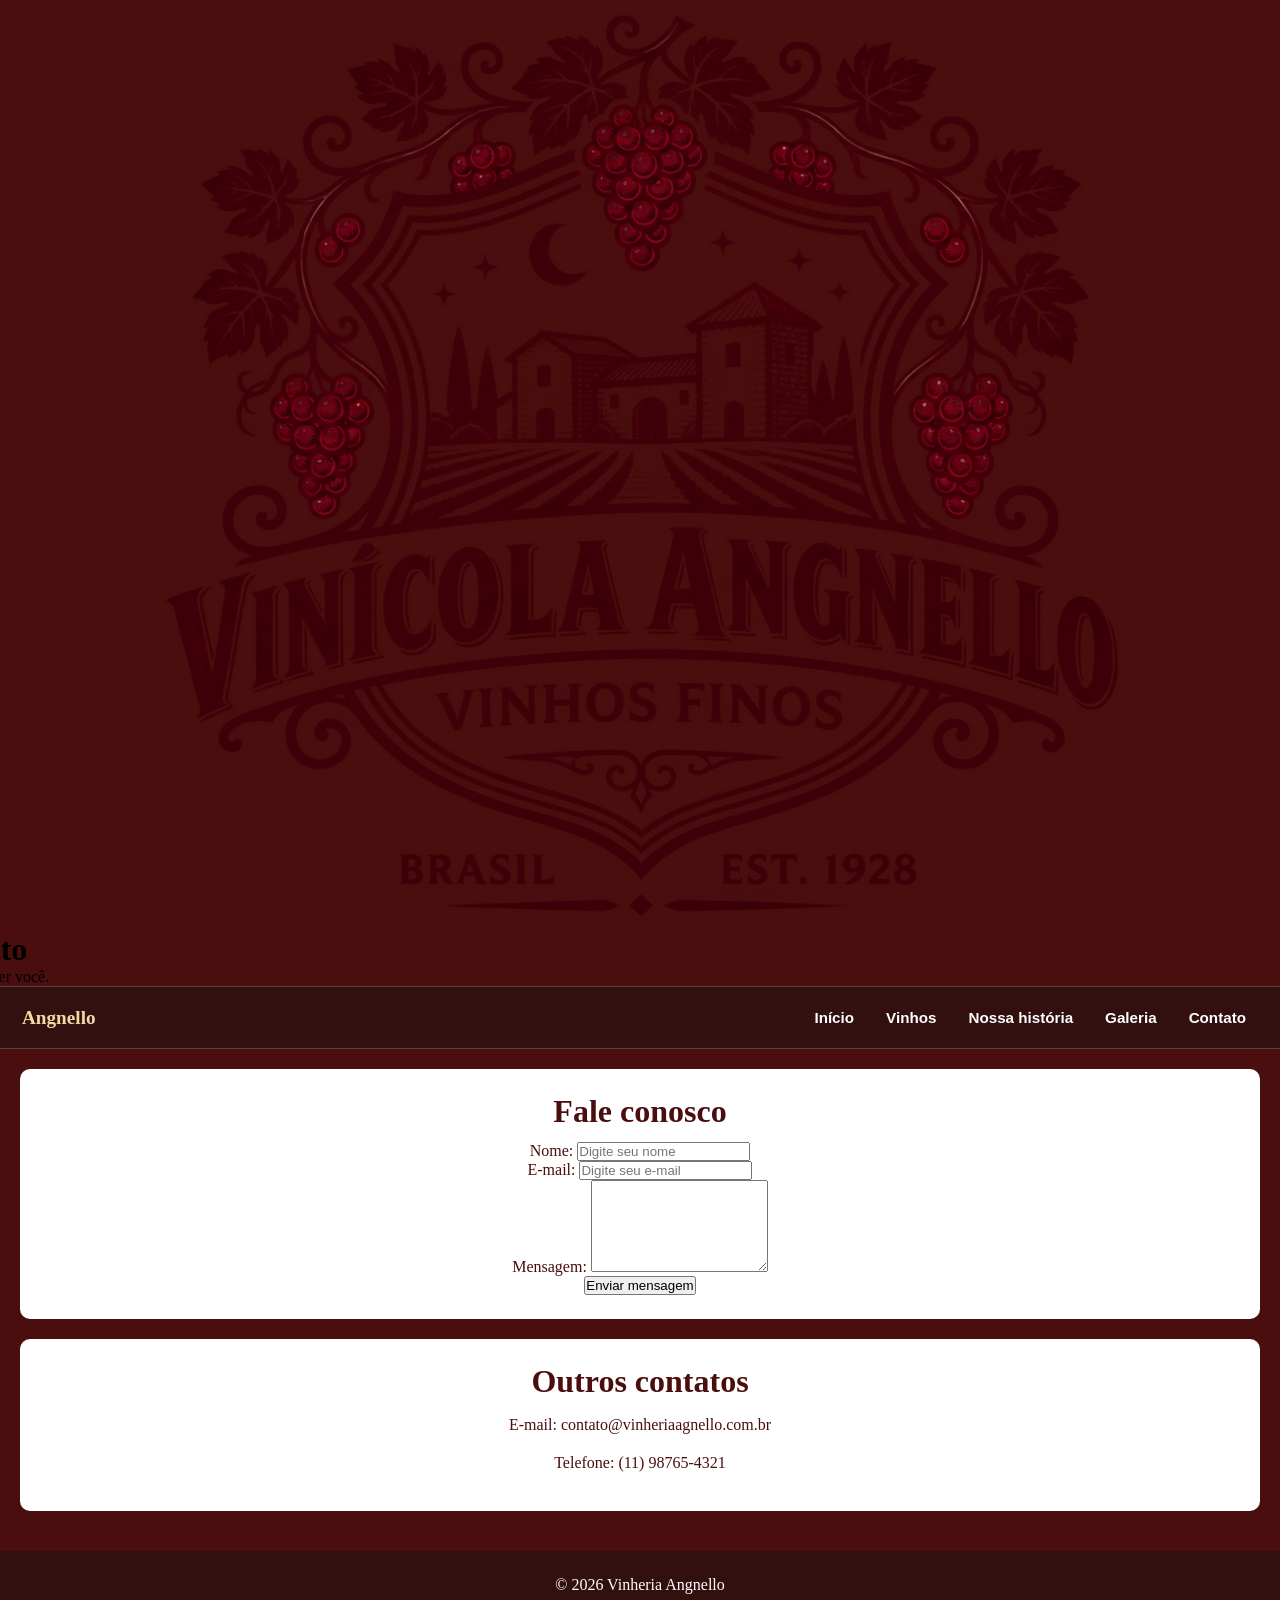
==== contato.html @ b97bee51 "Adiciona paginas da vinharia e atualiza estilos" ====
<!DOCTYPE html>
<html lang="pt-BR">

<head>

    <meta charset="UTF-8">
    <meta name="viewport" content="width=device-width, initial-scale=1.0">

    <meta name="description" content="Entre em contato com a Vinheria Angnello.">
    <meta name="keywords" content="contato, Vinheria Angnello, atendimento, vinho">

    <title>Vinheria Angnello | Contato</title>

    <link rel="stylesheet" href="./styles.css">
    <link rel="icon" href="./photos/logosite.png">

</head>

<body>

    <header class="page-header">

        <img src="photos/logositeback.png" alt="Logo Angnello">

        <h1>Entre em contato</h1>

        <p>Estamos à disposição para atender você.</p>

    </header>


    <nav class="menu">

        <a class="menu__brand" href="index.html">
            Angnello
        </a>

        <ul class="menu__links">

            <li><a href="index.html">Início</a></li>
            <li><a href="vinhos.html">Vinhos</a></li>
            <li><a href="historia.html">Nossa história</a></li>
            <li><a href="galeria.html">Galeria</a></li>
            <li><a href="contato.html">Contato</a></li>

        </ul>

    </nav>


    <main>

        <section class="content-box">

            <h2>Fale conosco</h2>

            <form>

                <div class="form-group">

                    <label for="nome">
                        Nome:
                    </label>

                    <input type="text" id="nome" name="nome" placeholder="Digite seu nome" required>

                </div>


                <div class="form-group">

                    <label for="email">
                        E-mail:
                    </label>

                    <input type="email" id="email" name="email" placeholder="Digite seu e-mail" required>

                </div>


                <div class="form-group">

                    <label for="mensagem">
                        Mensagem:
                    </label>

                    <textarea id="mensagem" name="mensagem" rows="6" placeholder="Digite sua mensagem" required>
            </textarea>

                </div>


                <button type="submit">
                    Enviar mensagem
                </button>

            </form>

        </section>


        <section class="content-box">

            <h2>Outros contatos</h2>

            <p>
                E-mail: contato@vinheriaagnello.com.br
            </p>

            <p>
                Telefone: (11) 98765-4321
            </p>

        </section>

    </main>


    <footer>

        <p>&copy; 2026 Vinheria Angnello</p>

    </footer>

</body>

</html>
---- styles.css ----
* {
  margin: 0;
  padding: 0;
  box-sizing: border-box;
}




html {
  scroll-behavior: smooth;
  scroll-padding-top: 20px;
}




body {
  min-height: 100vh;
  display: flex;
  flex-direction: column;
  align-items: center;

  background-color: #4a0e0e;

  overflow-x: hidden;
}




.container {
  width: 100%;
  padding: 16px;

  background-color: #321010;

  border-bottom: 1px solid rgba(255, 255, 255, 0.2);
}


.title-row {
  position: relative;

  display: flex;
  align-items: center;
  justify-content: center;

  min-height: clamp(52px, 10vw, 76px);

  padding: 0 clamp(48px, 9vw, 100px);
}


.textEscopo {
  margin: 0;

  font-family: Arial, sans-serif;
  font-size: clamp(1.5rem, 4vw, 2.2rem);

  color: #f3d9a4;

  text-align: center;
}


.brand-logo {
  position: absolute;
  right: 0;

  width: clamp(45px, 6vw, 64px);
  height: auto;
}


.textDec {
  margin-top: 8px;

  font-family: Arial, sans-serif;
  font-size: clamp(0.75rem, 1.8vw, 1rem);

  color: #fcfcfc;

  line-height: 1.4;

  text-align: center;
}




.menu {
  width: 100%;

  display: flex;
  align-items: center;

  gap: 28px;

  padding: 14px 22px;

  border: 1px solid rgba(255, 255, 255, 0.2);
  border-width: 1px 0;

  background-color: #321010;
}


.menu__brand {
  color: #f3d9a4;

  font:
    700 1.2rem Georgia,
    serif;

  text-decoration: none;

  white-space: nowrap;
}


.menu__links {
  display: flex;

  flex: 1;

  justify-content: flex-end;

  gap: 8px;

  list-style: none;
}


.menu__links a {
  display: block;

  padding: 8px 12px;

  border-radius: 6px;

  color: #ffffff;

  font:
    600 0.95rem Arial,
    sans-serif;

  text-decoration: none;

  transition:
    background-color 0.2s ease,
    color 0.2s ease;
}


.menu__links a:hover,
.menu__links a:focus-visible {
  background-color: #f3d9a4;

  color: #4a0e0e;

  outline: none;
}


.menu__toggle,
.menu__button {
  display: none;
}



main {
  width: 100%;

  min-width: 0;

  display: grid;

  justify-items: stretch;

  gap: 20px;

  padding: 20px;
}




.wine-menu {
  padding: clamp(24px, 5vw, 48px);

  border: 1px solid rgba(243, 217, 164, 0.45);

  border-radius: 10px;

  background-color: #fffaf1;

  color: #4a0e0e;

  scroll-margin-top: 20px;
}


.wine-menu__header {
  margin-bottom: 28px;

  text-align: center;
}


.wine-menu__eyebrow {
  color: #966b39;

  font:
    700 0.75rem Arial,
    sans-serif;

  letter-spacing: 0.12em;

  text-transform: uppercase;
}


.wine-menu__header h2 {
  margin: 6px 0 8px;

  font:
    700 clamp(1.8rem, 5vw, 2.8rem) Georgia,
    serif;
}


.wine-menu__header>p:last-child {
  color: #6f5555;
}




.wine-menu__grid {
  max-height: 430px;

  overflow-y: auto;

  display: grid;

  grid-template-columns:
    repeat(auto-fit, minmax(240px, 1fr));

  gap: 24px;

  padding: 4px 10px 4px 4px;

  scrollbar-color: #966b39 #eadbc2;

  scrollbar-width: thin;
}


.wine-menu__grid::-webkit-scrollbar {
  width: 10px;
}


.wine-menu__grid::-webkit-scrollbar-track {
  border-radius: 8px;

  background-color: #eadbc2;
}


.wine-menu__grid::-webkit-scrollbar-thumb {
  border: 2px solid #eadbc2;

  border-radius: 8px;

  background-color: #966b39;
}




.wine-card {
  min-width: 0;

  display: flex;

  flex-direction: column;

  padding: 16px;

  border: 1px solid #eadbc2;

  border-radius: 12px;

  background-color: #ffffff;

  box-shadow:
    0 2px 8px rgba(74, 14, 14, 0.08);

  overflow: hidden;

  transition:
    transform 0.2s ease,
    box-shadow 0.2s ease;
}


.wine-card:hover {
  transform: translateY(-4px);

  box-shadow:
    0 6px 16px rgba(74, 14, 14, 0.15);
}


.wine-card__image {
  width: 100%;

  height: 220px;

  object-fit: contain;

  object-position: center;

  background-color: #faf5ee;

  border-radius: 8px;

  margin-bottom: 14px;
}


.wine-card__type {
  margin-bottom: 6px;

  color: #8a5a3b;

  font:
    700 12px Arial,
    sans-serif;

  letter-spacing: 0.05em;

  text-transform: uppercase;
}


.wine-card h3 {
  margin: 0 0 8px;

  color: #4a2c1a;

  font:
    700 20px Georgia,
    serif;
}


.wine-card p {
  flex-grow: 1;

  margin: 0 0 12px;

  color: #6b5b4f;

  font-size: 14px;

  line-height: 1.5;
}


.wine-card strong {
  color: #4a2c1a;

  font:
    700 18px Georgia,
    serif;
}




.content-box {
  width: 100%;

  padding: 24px;

  border-radius: 10px;

  background-color: #ffffff;

  color: #4a0e0e;

  text-align: center;

  overflow-wrap: anywhere;
}


.content-box h2 {
  margin-bottom: 12px;

  font:
    700 clamp(1.4rem, 4vw, 2rem) Georgia,
    serif;
}


.content-box p {
  margin-bottom: 12px;

  line-height: 1.6;
}




footer {
  width: 100%;

  padding: 25px;

  margin-top: 20px;

  background-color: #321010;

  color: white;

  text-align: center;
}


footer p {
  margin: 0;
}




.wine-menu:target .wine-card {
  animation: wine-card-enter 0.55s ease forwards;
}


.wine-menu:target .wine-card:nth-child(2) {
  animation-delay: 0.1s;
}


.wine-menu:target .wine-card:nth-child(3) {
  animation-delay: 0.2s;
}


@keyframes wine-card-enter {

  from {
    opacity: 0;

    transform: translateY(18px);
  }

  to {
    opacity: 1;

    transform: translateY(0);
  }

}




@media (prefers-reduced-motion: reduce) {

  html {
    scroll-behavior: auto;
  }

  .wine-menu:target .wine-card {
    animation: none;

    opacity: 1;

    transform: none;
  }

}



@media (max-width: 600px) {

  body {
    padding: 0;
  }


  .container {
    padding: 16px;
  }


  .menu {
    position: relative;

    flex-wrap: wrap;

    gap: 0;

    padding: 14px 16px;
  }


  main {
    padding: 12px;
  }




  .menu__button {
    display: flex;

    align-items: center;

    gap: 8px;

    margin-left: auto;

    padding: 8px 0 8px 12px;

    border: 0;

    background: transparent;

    color: #ffffff;

    font:
      600 0.9rem Arial,
      sans-serif;

    cursor: pointer;
  }




  .menu__icon,
  .menu__icon::before,
  .menu__icon::after {

    width: 20px;

    height: 2px;

    display: block;

    background-color: #f3d9a4;

    content: "";
  }


  .menu__icon {
    position: relative;
  }


  .menu__icon::before,
  .menu__icon::after {
    position: absolute;
  }


  .menu__icon::before {
    top: -6px;
  }


  .menu__icon::after {
    top: 6px;
  }




  .menu__links {
    display: none;

    flex-basis: 100%;

    flex-direction: column;

    gap: 4px;

    margin-top: 12px;
  }


  .menu__links a {
    padding: 11px 12px;
  }




  .menu__toggle:checked~.menu__links {
    display: flex;
  }


  .content-box {
    padding: 20px 16px;
  }


  .wine-menu__grid {
    grid-template-columns: 1fr;
  }


  .wine-card p {
    min-height: auto;
  }


  .wine-card__image {
    height: 200px;
  }

}
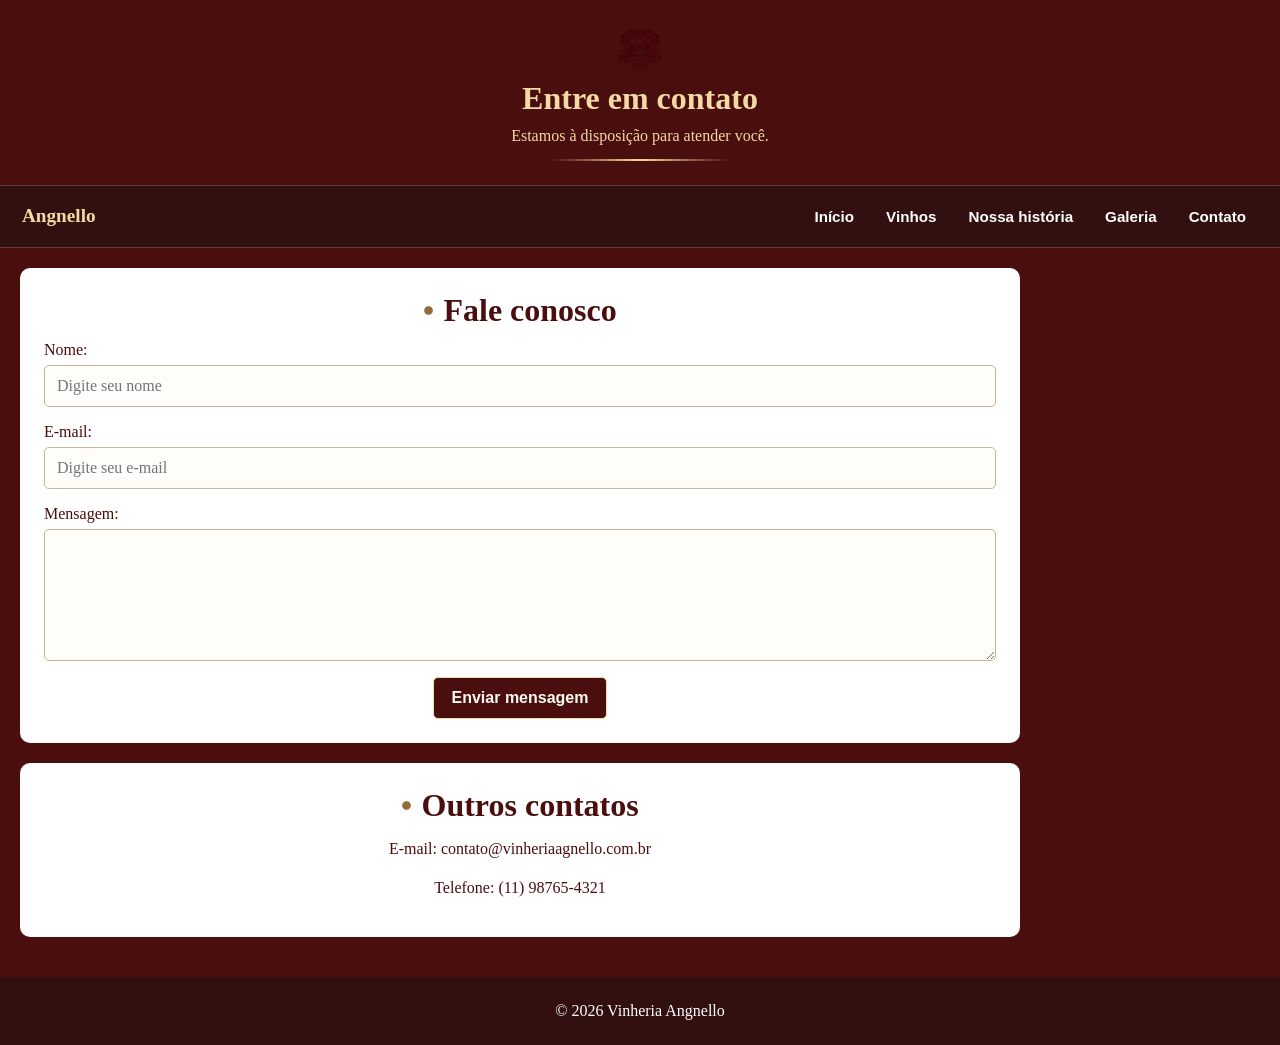
==== commit dc1deab7: "Updates - CP2" ====
--- a/contato.html
+++ b/contato.html
@@ -12,6 +12,7 @@
     <title>Vinheria Angnello | Contato</title>
 
     <link rel="stylesheet" href="./styles.css">
+    <link rel="stylesheet" href="./efeitos.css">
     <link rel="icon" href="./photos/logosite.png">
 
 </head>
--- a/efeitos.css
+++ b/efeitos.css
@@ -0,0 +1,210 @@
+.page-header {
+  position: relative;
+  width: 100%;
+  display: flex;
+  flex-direction: column;
+  align-items: center;
+  gap: 10px;
+  padding: 28px 20px 24px;
+  color: #f3d9a4;
+  text-align: center;
+}
+
+.page-header img {
+  width: clamp(52px, 8vw, 76px);
+  height: auto;
+}
+
+.page-header h1,
+.content-box h2 {
+  font-family: Georgia, serif;
+}
+
+.page-header::after {
+  width: min(180px, 45vw);
+  height: 2px;
+  margin-top: 4px;
+  background: linear-gradient(90deg, transparent, #f3d9a4, transparent);
+  content: "";
+  animation: accent-grow 700ms ease-out both;
+}
+
+.menu__links a {
+  transition: background-color 200ms ease, color 200ms ease, transform 200ms ease;
+}
+
+.menu__links a:hover {
+  transform: translateY(-2px);
+}
+
+.menu__links a:focus-visible,
+.menu__brand:focus-visible,
+button:focus-visible,
+.form-group input:focus-visible,
+.form-group textarea:focus-visible {
+  outline: 3px solid #f3d9a4;
+  outline-offset: 3px;
+}
+
+.gallery {
+  width: 100%;
+  max-width: 1120px;
+  display: grid;
+  grid-template-columns: repeat(auto-fit, minmax(min(100%, 230px), 1fr));
+  gap: 20px;
+}
+
+.gallery figure {
+  overflow: hidden;
+  padding: 10px;
+  border: 1px solid #eadbc2;
+  border-radius: 8px;
+  background: #fffaf1;
+  box-shadow: 0 3px 12px rgb(30 8 8 / 18%);
+  animation: page-arrive 600ms ease-out both;
+  transition: box-shadow 220ms ease, transform 220ms ease;
+}
+
+.gallery figure:nth-child(even) {
+  animation-delay: 100ms;
+}
+
+.gallery figure:hover {
+  transform: translateY(-5px);
+  box-shadow: 0 10px 22px rgb(20 5 5 / 28%);
+}
+
+.gallery figure img {
+  width: 100%;
+  aspect-ratio: 4 / 3;
+  display: block;
+  object-fit: cover;
+  border-radius: 4px;
+  transition: transform 300ms ease;
+}
+
+.gallery figure:hover img {
+  transform: scale(1.04) rotate(-1deg);
+}
+
+.gallery figcaption {
+  padding: 12px 4px 4px;
+  color: #4a0e0e;
+  font: 700 1rem Georgia, serif;
+}
+
+.content-box {
+  max-width: 1000px;
+  animation: page-arrive 650ms ease-out both;
+}
+
+.content-box h2::before {
+  display: inline-block;
+  margin-right: 9px;
+  color: #966b39;
+  content: "\2022";
+  transform: rotate(-12deg);
+}
+
+.content-box p:not(:last-child) {
+  margin-bottom: 14px;
+}
+
+.history-image {
+  width: min(100%, 420px);
+  max-height: 340px;
+  margin-top: 12px;
+  border-radius: 6px;
+  object-fit: cover;
+  transition: transform 250ms ease, box-shadow 250ms ease;
+}
+
+.history-image:hover {
+  transform: scale(1.025);
+  box-shadow: 0 8px 20px rgb(74 14 14 / 22%);
+}
+
+.form-group {
+  display: grid;
+  gap: 6px;
+  margin: 0 auto 16px;
+  text-align: left;
+}
+
+.form-group input,
+.form-group textarea {
+  width: 100%;
+  padding: 11px 12px;
+  border: 1px solid #c8b59a;
+  border-radius: 5px;
+  background: #fffdf9;
+  color: #321010;
+  font: inherit;
+  transition: border-color 180ms ease, box-shadow 180ms ease, background-color 180ms ease;
+}
+
+.form-group input:focus,
+.form-group textarea:focus {
+  border-color: #966b39;
+  background: #ffffff;
+  box-shadow: 0 0 0 3px rgb(150 107 57 / 18%);
+  outline: none;
+}
+
+button[type="submit"] {
+  padding: 11px 18px;
+  border: 1px solid #f3d9a4;
+  border-radius: 5px;
+  background: #4a0e0e;
+  color: #fffaf1;
+  font: 700 1rem Arial, sans-serif;
+  cursor: pointer;
+  transition: background-color 180ms ease, color 180ms ease, transform 180ms ease;
+}
+
+button[type="submit"]:hover {
+  transform: translateY(-2px);
+  background: #f3d9a4;
+  color: #4a0e0e;
+}
+
+@keyframes page-arrive {
+  from {
+    opacity: 0;
+    transform: translateY(14px);
+  }
+
+  to {
+    opacity: 1;
+    transform: translateY(0);
+  }
+}
+
+@keyframes accent-grow {
+  from {
+    opacity: 0;
+    transform: scaleX(0.35);
+  }
+
+  to {
+    opacity: 1;
+    transform: scaleX(1);
+  }
+}
+
+@media (prefers-reduced-motion: reduce) {
+  *,
+  *::before,
+  *::after {
+    scroll-behavior: auto !important;
+    animation-duration: 0.01ms !important;
+    animation-iteration-count: 1 !important;
+    transition-duration: 0.01ms !important;
+  }
+}
+
+@media (max-width: 600px) {
+  .gallery {
+    grid-template-columns: 1fr;
+  }
+}
